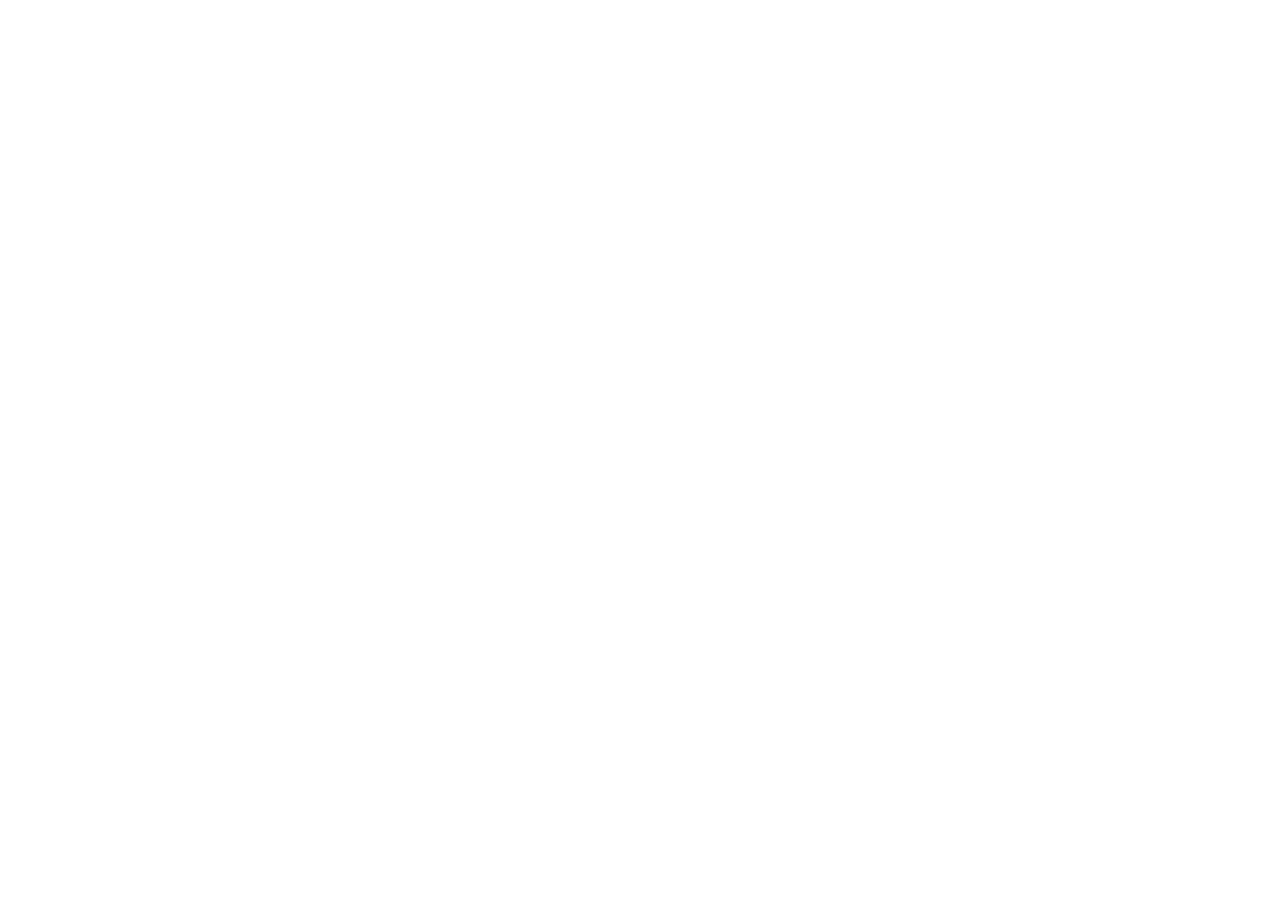
==== Smooth Parallax Scrolling/index.html @ 17b1a786 "initial commit" ====
<!DOCTYPE html>
<html lang="en">
  <head>
    <meta charset="UTF-8" />
    <meta name="viewport" content="width=device-width, initial-scale=1.0" />
    <meta http-equiv="X-UA-Compatible" content="ie=edge" />
    <title>Smooth Parallax Scrolling</title>
    <link rel="stylesheet" href="style.css" />
  </head>
  <body>
    <script src="main.js"></script>
  </body>
</html>
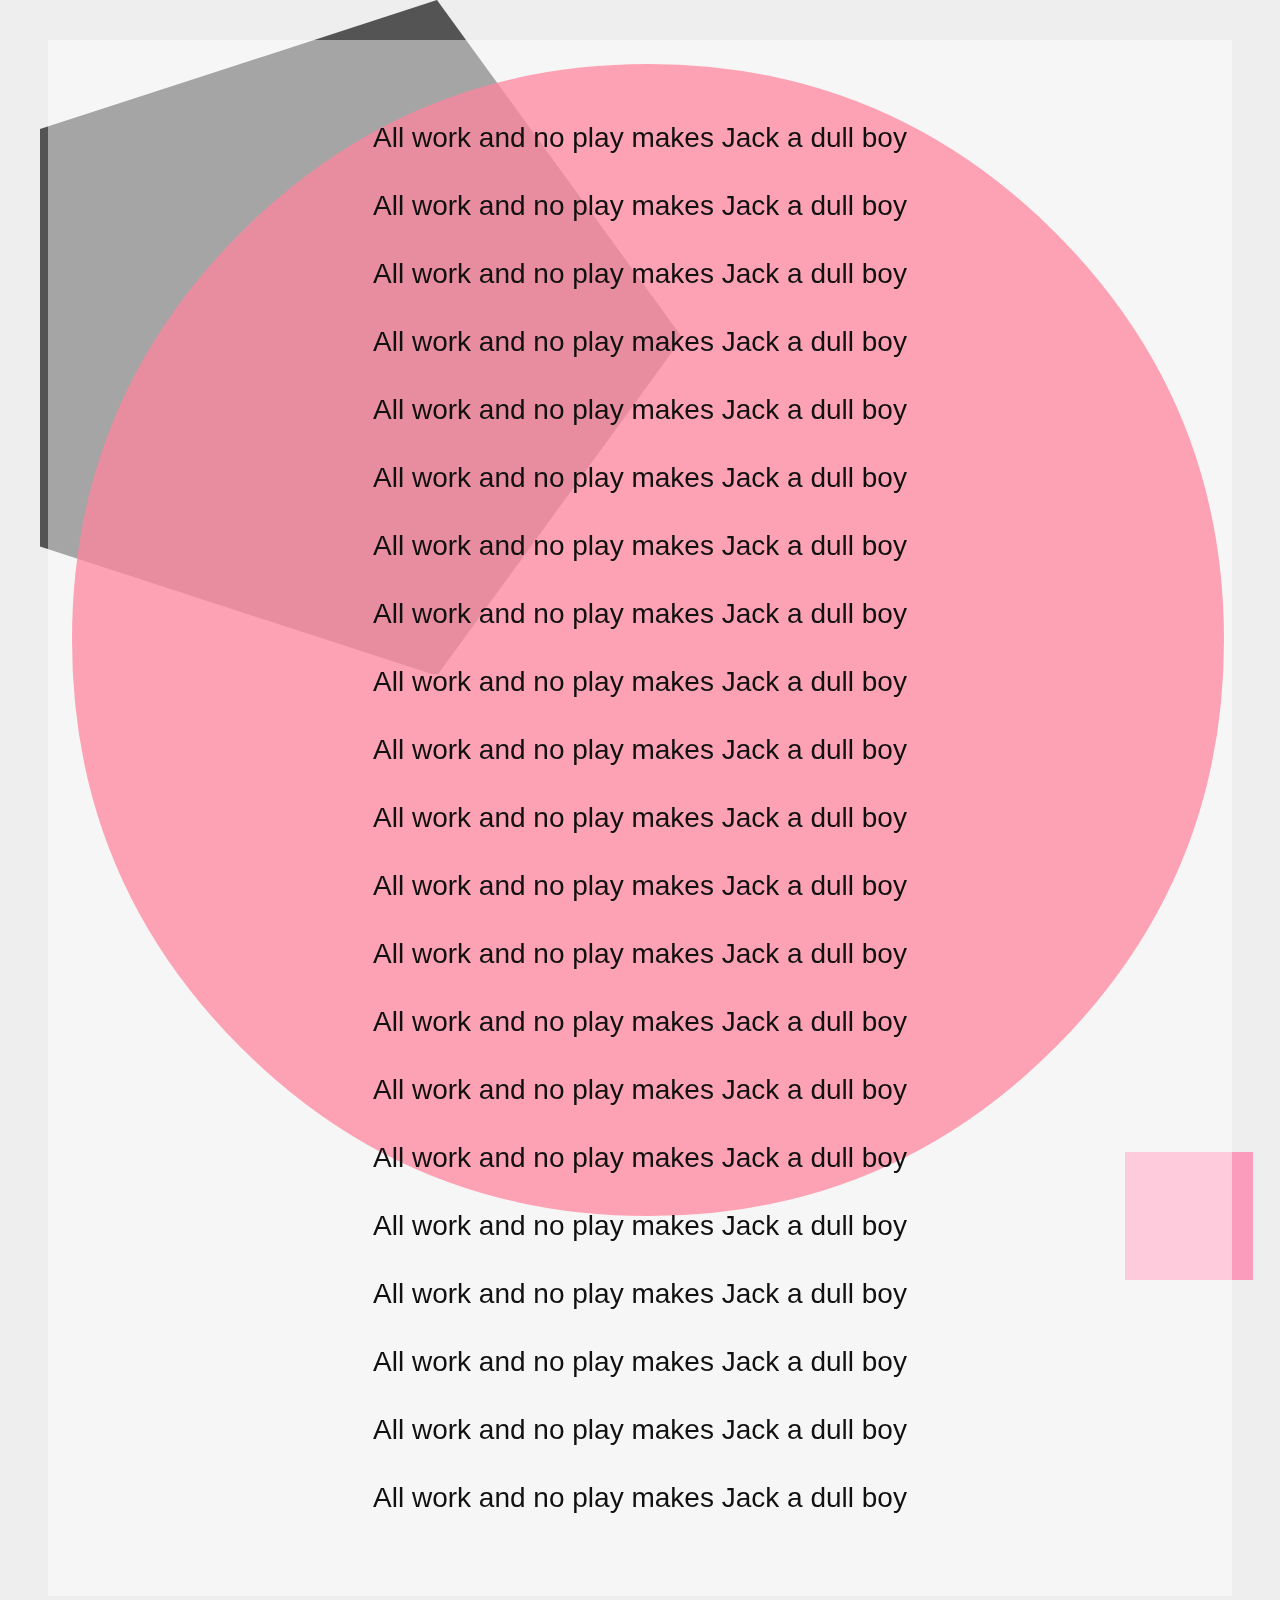
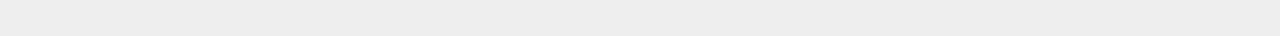
==== commit 70dce136: "add project 2" ====
--- a/Smooth Parallax Scrolling/index.html
+++ b/Smooth Parallax Scrolling/index.html
@@ -8,6 +8,34 @@
     <link rel="stylesheet" href="style.css" />
   </head>
   <body>
+    <div id="content">
+      <p>All work and no play makes Jack a dull boy</p>
+      <p>All work and no play makes Jack a dull boy</p>
+      <p>All work and no play makes Jack a dull boy</p>
+      <p>All work and no play makes Jack a dull boy</p>
+      <p>All work and no play makes Jack a dull boy</p>
+      <p>All work and no play makes Jack a dull boy</p>
+      <p>All work and no play makes Jack a dull boy</p>
+      <p>All work and no play makes Jack a dull boy</p>
+      <p>All work and no play makes Jack a dull boy</p>
+      <p>All work and no play makes Jack a dull boy</p>
+      <p>All work and no play makes Jack a dull boy</p>
+      <p>All work and no play makes Jack a dull boy</p>
+      <p>All work and no play makes Jack a dull boy</p>
+      <p>All work and no play makes Jack a dull boy</p>
+      <p>All work and no play makes Jack a dull boy</p>
+      <p>All work and no play makes Jack a dull boy</p>
+      <p>All work and no play makes Jack a dull boy</p>
+      <p>All work and no play makes Jack a dull boy</p>
+      <p>All work and no play makes Jack a dull boy</p>
+      <p>All work and no play makes Jack a dull boy</p>
+      <p>All work and no play makes Jack a dull boy</p>
+    </div>
+
+    <div id="bigCircle"></div>
+    <div id="square"></div>
+    <div id="pentagon"></div>
+
     <script src="main.js"></script>
   </body>
 </html>
--- a/Smooth Parallax Scrolling/style.css
+++ b/Smooth Parallax Scrolling/style.css
@@ -0,0 +1,62 @@
+body {
+  background-color: #eee;
+}
+#content {
+  padding: 50px;
+  margin: 40px;
+  background-color: rgba(255, 255, 255, 0.48);
+  text-align: center;
+}
+#content p {
+  font-family: Helvetica, sans-serif;
+  font-size: 28px;
+  line-height: 40px;
+  color: #111;
+}
+h1 {
+  text-transform: capitalize;
+  font-family: sans-serif;
+  font-size: 40px;
+  padding: 10px;
+  margin: 40px;
+  background-color: rgba(20, 20, 20, 0.8);
+  color: #fff;
+}
+
+#bigCircle {
+  background-image: url("./img/circle.svg");
+  background-repeat: no-repeat;
+  background-position: center center;
+  background-size: 90%;
+  position: fixed;
+  top: 0;
+  width: 100vw;
+  height: 100vw;
+  z-index: -1;
+  opacity: 0.75;
+}
+
+#square {
+  background-image: url("./img/square.svg");
+  background-repeat: no-repeat;
+  background-position: 97% bottom;
+  background-size: 10%;
+  position: fixed;
+  top: 0;
+  width: 100vw;
+  height: 100vw;
+  z-index: -2;
+  opacity: 0.75;
+}
+#pentagon {
+  background-image: url("./img/pentagon.svg");
+  background-repeat: no-repeat;
+  background-position: 5% top;
+  background-size: 50%;
+  position: fixed;
+  top: 0;
+  width: 100vw;
+  height: 100vw;
+  z-index: -3;
+  opacity: 0.75;
+}
